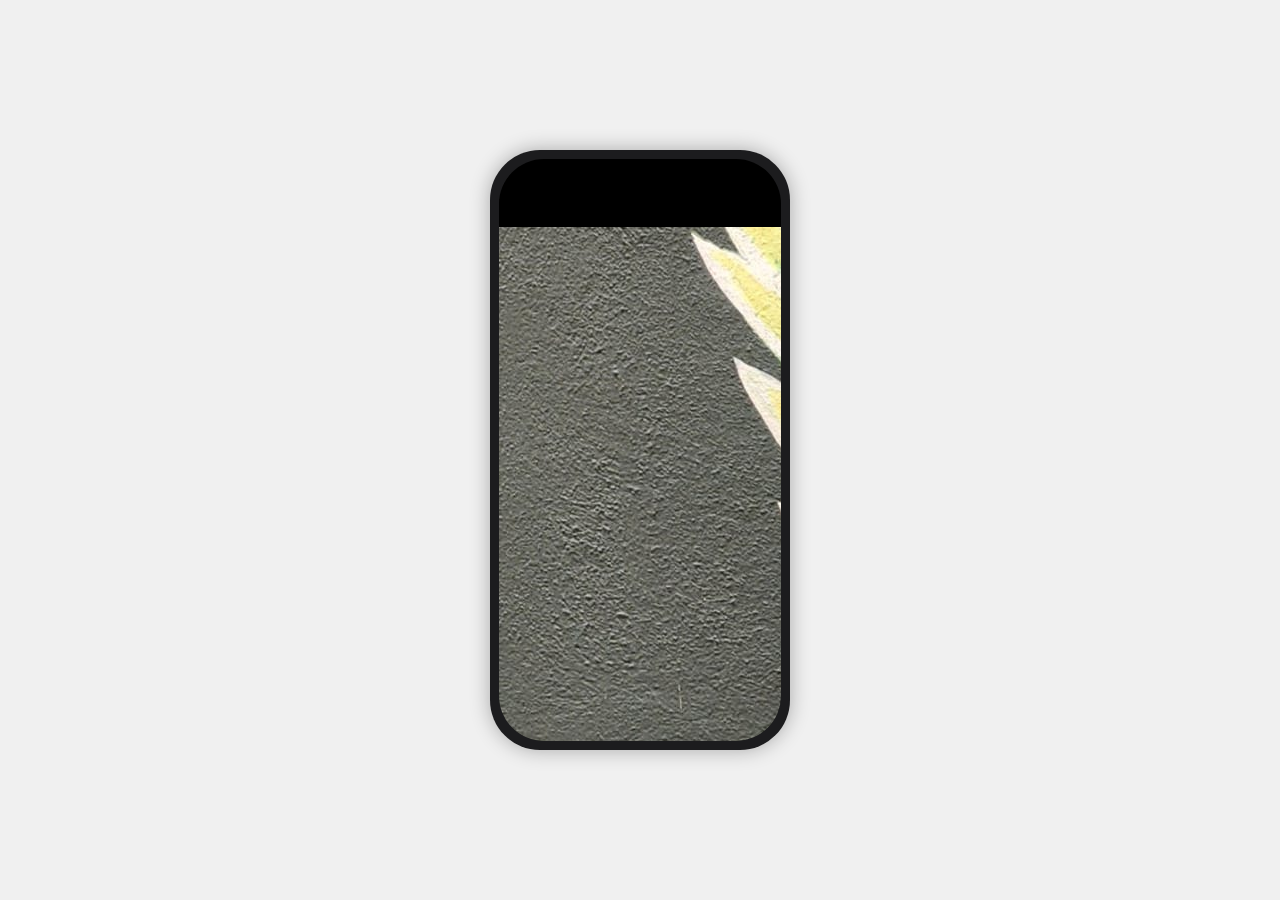
==== iphone.html @ 45c72e6e "Iphone display imagery and stylings." ====
<!DOCTYPE html>
<html lang="en">
<head>
    <meta charset="UTF-8">
    <meta name="viewport" content="width=device-width, initial-scale=1.0">
    <title>Realistic iPhone 15 Photo Showcase</title>
    <style>
        body {
            display: flex;
            justify-content: center;
            align-items: center;
            height: 100vh;
            margin: 0;
            background-color: #f0f0f0;
        }
        .iphone-container {
            width: 300px;
            height: 600px;
            background-color: #1c1c1e;
            border-radius: 50px;
            box-shadow: 0 0 20px rgba(0,0,0,0.3);
            position: relative;
            overflow: hidden;
        }
        .iphone-screen {
            width: 282px;
            height: 582px;
            background-color: #000;
            border-radius: 45px;
            overflow: hidden;
            position: absolute;
            top: 9px;
            left: 9px;
            display: flex;
            justify-content: center;
            align-items: center;
        }
        .photo {
            max-width: 100%;
            max-height: 100%;
            object-fit: contain;
            object-position: center;
        }
        .dynamic-island {
            width: 126px;
            height: 37px;
            background-color: #000;
            position: absolute;
            top: 11px;
            left: 50%;
            transform: translateX(-50%);
            border-radius: 20px;
            z-index: 10;
        }
        .button {
            background-color: #1c1c1e;
            position: absolute;
        }
        .power-button {
            width: 3px;
            height: 80px;
            right: -3px;
            top: 120px;
            border-top-left-radius: 2px;
            border-bottom-left-radius: 2px;
        }
        .volume-up {
            width: 3px;
            height: 50px;
            left: -3px;
            top: 120px;
            border-top-right-radius: 2px;
            border-bottom-right-radius: 2px;
        }
        .volume-down {
            width: 3px;
            height: 50px;
            left: -3px;
            top: 180px;
            border-top-right-radius: 2px;
            border-bottom-right-radius: 2px;
        }
    </style>
</head>
<body>
    <div class="iphone-container">
        <div class="iphone-screen">
            <div class="dynamic-island"></div>
            <div class="photo">
                <p>Your image should appear here. If you see this text, check your image path.</p>
                <img src="./assets/images/profile.jpeg" alt="Your Photo">
            </div>
        </div>
        <div class="button power-button"></div>
        <div class="button volume-up"></div>
        <div class="button volume-down"></div>
    </div>
</body>
</html>
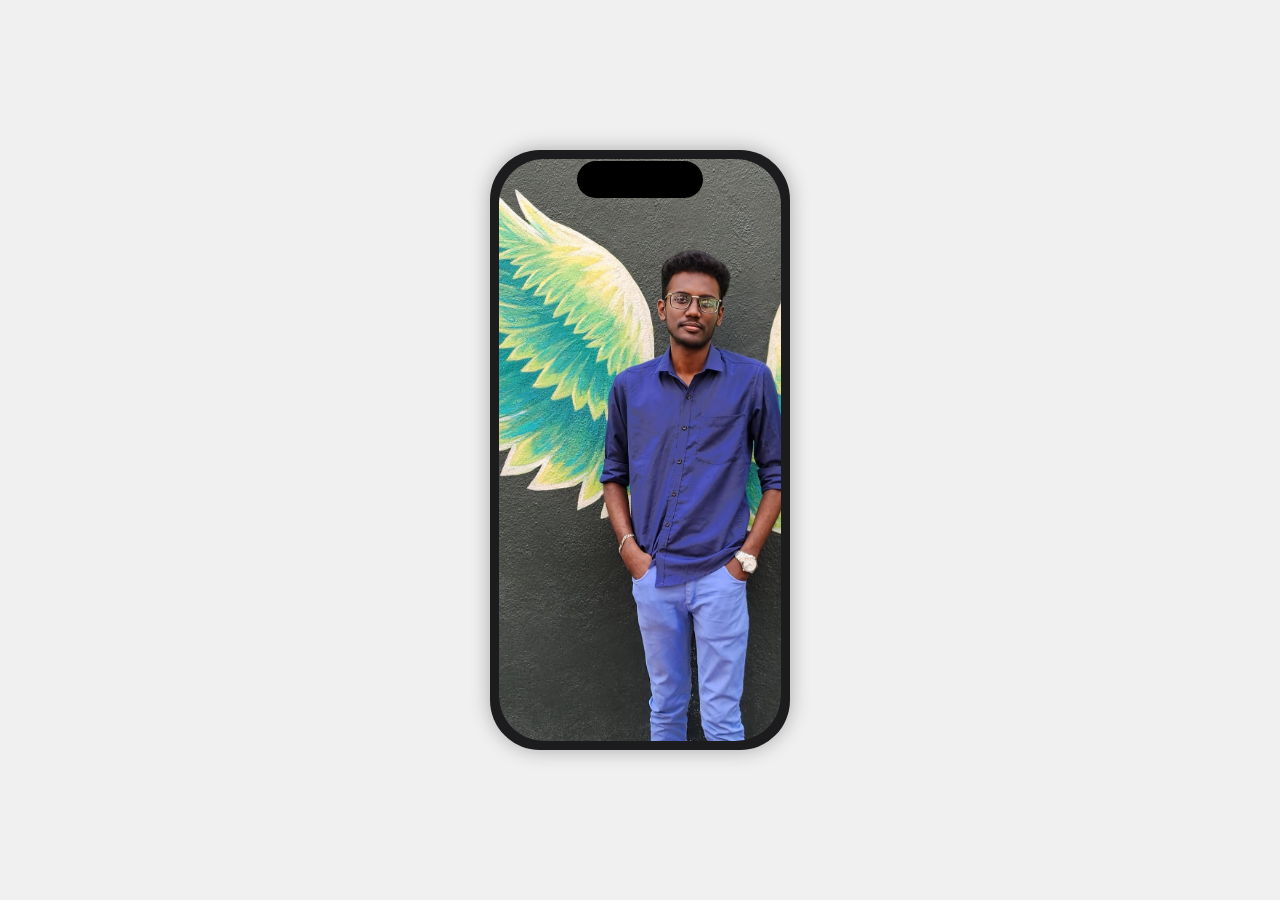
==== commit 333d3c3f: "Edited image on iphone." ====
--- a/iphone.html
+++ b/iphone.html
@@ -31,15 +31,12 @@
             position: absolute;
             top: 9px;
             left: 9px;
-            display: flex;
-            justify-content: center;
-            align-items: center;
         }
         .photo {
-            max-width: 100%;
-            max-height: 100%;
-            object-fit: contain;
-            object-position: center;
+            width: 100%;
+            height: 100%;
+            object-fit: cover;
+            object-position: 88% 20%;;
         }
         .dynamic-island {
             width: 126px;
@@ -85,12 +82,9 @@
 <body>
     <div class="iphone-container">
         <div class="iphone-screen">
-            <div class="dynamic-island"></div>
-            <div class="photo">
-                <p>Your image should appear here. If you see this text, check your image path.</p>
-                <img src="./assets/images/profile.jpeg" alt="Your Photo">
-            </div>
+            <img src="./assets/images/profile.jpeg" alt="Your Photo" class="photo">
         </div>
+        <div class="dynamic-island"></div>
         <div class="button power-button"></div>
         <div class="button volume-up"></div>
         <div class="button volume-down"></div>
